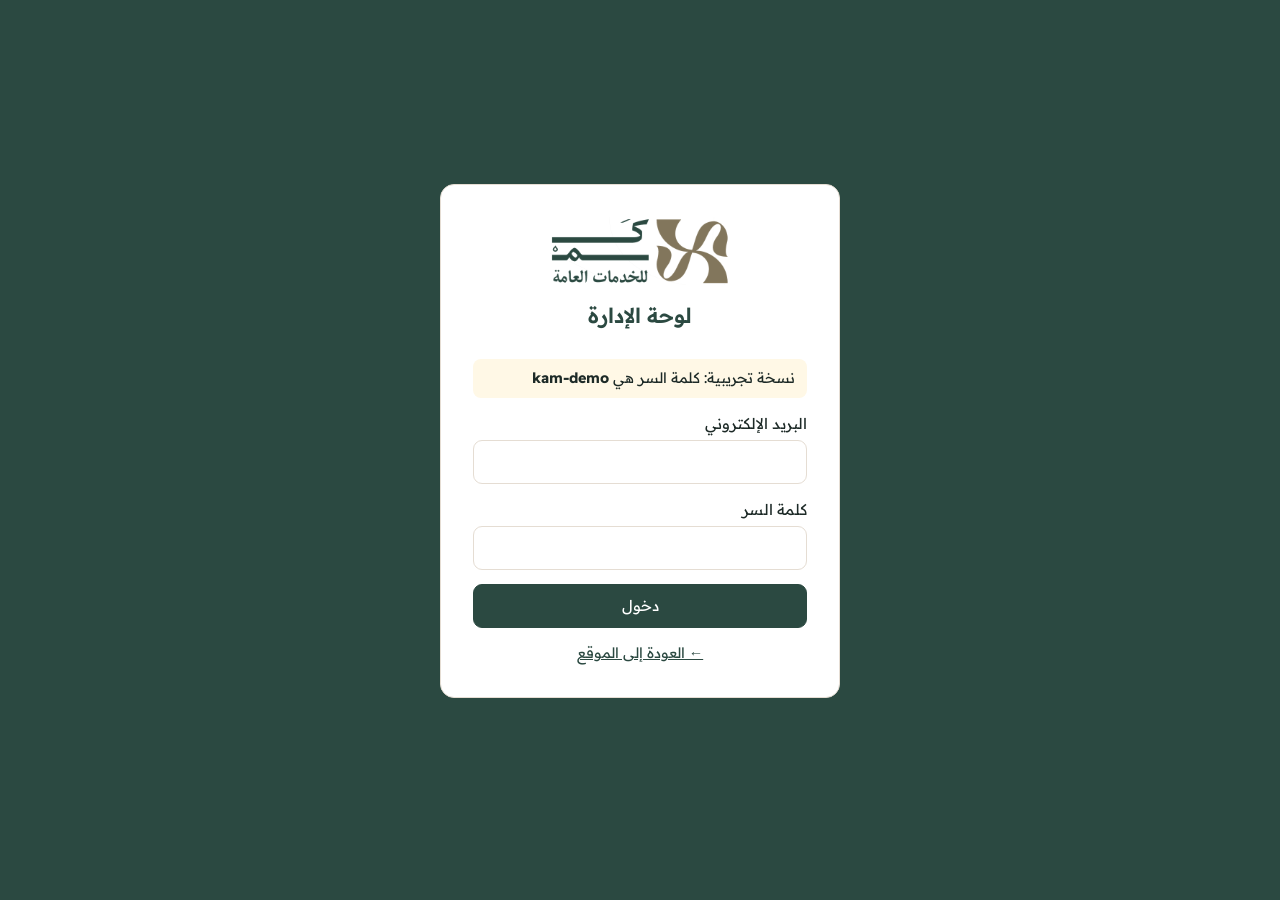
==== admin.html @ 3ea05396 "Add calm page animations: GSAP ScrollTrigger reveals, SplitText headlines, Lenis smooth scroll, anim" ====
<!doctype html>
<html lang="ar" dir="rtl">
<head>
  <meta charset="utf-8">
  <meta name="viewport" content="width=device-width, initial-scale=1">
  <meta name="robots" content="noindex, nofollow">
  <title>لوحة الإدارة | KAM</title>
  <link rel="icon" type="image/png" href="assets/favicon.png">
  <link rel="preconnect" href="https://fonts.googleapis.com">
  <link rel="preconnect" href="https://fonts.gstatic.com" crossorigin>
  <link href="https://fonts.googleapis.com/css2?family=Readex+Pro:wght@300;400;500;600;700&display=swap" rel="stylesheet">
  <link rel="stylesheet" href="css/admin.css?v=202611131734">
</head>
<body>
  <div id="admin"><p style="padding:40px">…</p></div>
  <script type="module" src="js/admin.js?v=202611131734"></script>
</body>
</html>
---- css/admin.css ----
:root { --green: #2B4941; --green-dark: #1f3631; --olive: #82765C; --gold: #B2A078; --ivory: #F3E9E0; --bg: #f6f3ef; --ink: #1d2a27; --muted: #66716d; --line: #e5ddd3; --danger: #b3261e; }
* { box-sizing: border-box; }
body { margin: 0; font-family: "Readex Pro", Tahoma, sans-serif; background: var(--bg); color: var(--ink); line-height: 1.6; font-size: 15px; }
a { color: var(--green); }
h1, h2 { margin: 0 0 .6em; font-weight: 600; }
h2 { font-size: 1.15rem; color: var(--green); }
.muted { color: var(--muted); }
.small { font-size: .88rem; }
input, select, textarea { font: inherit; padding: 9px 12px; border: 1px solid var(--line); border-radius: 9px; background: #fff; width: 100%; color: var(--ink); }
input:focus, select:focus, textarea:focus { outline: 2px solid var(--gold); border-color: var(--gold); }
textarea { resize: vertical; }
.btn { font: inherit; padding: 9px 16px; border-radius: 9px; border: 1px solid var(--line); background: #fff; cursor: pointer; color: var(--ink); white-space: nowrap; }
.btn:hover { border-color: var(--olive); }
.btn-primary { background: var(--green); color: #fff; border-color: var(--green); }
.btn-primary:hover { background: var(--green-dark); }
.btn-danger { color: var(--danger); border-color: #f0c9c6; }
.btn-danger:hover { background: var(--danger); color: #fff; }
.btn-small { padding: 5px 10px; font-size: .85rem; }
.btn-block { width: 100%; }
.btn:disabled { opacity: .6; }
.linkbtn { background: none; border: 0; color: inherit; font: inherit; cursor: pointer; padding: 0; opacity: .8; text-align: start; }
.card { background: #fff; border: 1px solid var(--line); border-radius: 14px; padding: 20px; margin-bottom: 18px; }
.warn { background: #fff8e6; border-color: #f0dca8; display: flex; gap: 12px; align-items: center; justify-content: space-between; flex-wrap: wrap; }
.err-card { border-color: #f0c9c6; color: var(--danger); }

/* login */
.login-wrap { min-height: 100vh; display: grid; place-items: center; padding: 16px; background: var(--green); }
.login { width: min(400px, 100%); display: grid; gap: 14px; padding: 32px; }
.login-logo { width: 180px; margin: 0 auto; }
.login h1 { text-align: center; font-size: 1.3rem; color: var(--green); }
.login label { display: grid; gap: 4px; }
.login .err { color: var(--danger); margin: 0; }
.demo-note { background: #fff8e6; padding: 8px 12px; border-radius: 8px; margin: 0; font-size: .9rem; }
.back-link { text-align: center; font-size: .9rem; }

/* layout */
.layout { display: grid; grid-template-columns: 250px 1fr; min-height: 100vh; }
.side { background: var(--green-dark); color: var(--ivory); padding: 20px 14px; display: flex; flex-direction: column; gap: 18px; position: sticky; top: 0; height: 100vh; overflow: auto; }
.side-logo { width: 140px; margin: 0 8px; }
.side nav { display: grid; gap: 2px; }
.side nav a { color: var(--ivory); text-decoration: none; padding: 9px 12px; border-radius: 9px; display: flex; gap: 10px; opacity: .85; }
.side nav a:hover { background: rgba(255,255,255,.06); opacity: 1; }
.side nav a.on { background: var(--gold); color: var(--green-dark); opacity: 1; font-weight: 500; }
.side-foot { margin-top: auto; display: grid; gap: 8px; padding: 0 12px; font-size: .9rem; }
.side-foot a { color: var(--ivory); opacity: .8; }
.main { min-width: 0; }
.topbar { display: flex; align-items: center; gap: 12px; padding: 18px 28px; background: #fff; border-bottom: 1px solid var(--line); position: sticky; top: 0; z-index: 5; }
.topbar h1 { font-size: 1.25rem; margin: 0; }
.badge-demo { background: #fff3cd; color: #8a5a00; padding: 2px 10px; border-radius: 999px; font-size: .8rem; }
.menu-btn { display: none; background: none; border: 0; font-size: 1.5rem; cursor: pointer; }
.view { padding: 24px 28px 60px; max-width: 1200px; }

.kpis { display: grid; grid-template-columns: repeat(5, 1fr); gap: 12px; margin-bottom: 18px; }
.kpi { background: #fff; border: 1px solid var(--line); border-top: 4px solid var(--c); border-radius: 12px; padding: 14px; text-decoration: none; color: var(--ink); }
.kpi b { display: block; font-size: 1.8rem; color: var(--c); }
.quick { display: grid; grid-template-columns: repeat(auto-fill, minmax(160px, 1fr)); gap: 12px; }
.quick .q { text-decoration: none; color: var(--ink); display: grid; gap: 2px; margin: 0; }
.quick .q span { font-size: 1.6rem; }
.quick .q small { color: var(--muted); }

.toolbar { display: flex; gap: 10px; margin-bottom: 14px; flex-wrap: wrap; }
.toolbar input, .toolbar select { width: auto; flex: 1; min-width: 160px; }
.table-wrap { overflow-x: auto; }
.tbl { width: 100%; border-collapse: collapse; }
.tbl th, .tbl td { padding: 10px; border-bottom: 1px solid var(--line); text-align: start; vertical-align: middle; }
.tbl th { color: var(--muted); font-weight: 500; font-size: .88rem; white-space: nowrap; }
.tbl tr.clickable { cursor: pointer; }
.tbl tr.clickable:hover td { background: #faf7f3; }
.tbl.mini { font-size: .85rem; margin-bottom: 12px; }
.tbl.mini td, .tbl.mini th { padding: 5px 8px; border: 1px solid var(--line); }
.w-ord { width: 70px; white-space: nowrap; }
.ord { background: none; border: 1px solid var(--line); border-radius: 6px; cursor: pointer; padding: 1px 6px; font-size: .7rem; color: var(--muted); }
.ord:hover { color: var(--green); border-color: var(--green); }
.row-act { white-space: nowrap; display: flex; gap: 6px; justify-content: flex-end; }
.pill { background: color-mix(in srgb, var(--c) 12%, white); color: var(--c); padding: 2px 10px; border-radius: 999px; font-size: .82rem; white-space: nowrap; }

.switch { position: relative; display: inline-flex; align-items: center; gap: 8px; padding-inline-start: 50px; height: 24px; cursor: pointer; }
.switch input { opacity: 0; width: 0; height: 0; }
.switch span { position: absolute; inset-block: 0; inset-inline-start: 0; width: 42px; background: #d9d3cb; border-radius: 999px; cursor: pointer; transition: .2s; }
.switch span::before { content: ""; position: absolute; width: 18px; height: 18px; top: 3px; inset-inline-start: 3px; background: #fff; border-radius: 50%; transition: .2s; }
.switch input:checked + span { background: #1f8a4c; }
.switch em { font-style: normal; font-size: .82rem; color: var(--muted); white-space: nowrap; }
.switch em::after { content: "مخفي"; }
.switch input:checked ~ em { color: #1f8a4c; }
.switch input:checked ~ em::after { content: "ظاهر"; }
.switch input:checked + span::before { transform: translateX(18px); }
[dir=rtl] .switch input:checked + span::before { transform: translateX(-18px); }

/* forms */
.ed-form { display: grid; gap: 14px; }
.fld { display: grid; gap: 5px; font-weight: 500; }
.fld.check { display: flex; gap: 8px; align-items: center; }
.fld.check input { width: 18px; height: 18px; accent-color: var(--green); }
.help { color: var(--muted); font-weight: 400; font-size: .84rem; }
.req { color: var(--danger); }
fieldset.i18n { border: 1px solid var(--line); border-radius: 12px; padding: 10px 14px 14px; margin: 0; }
fieldset.i18n legend { padding: 0 6px; }
fieldset.i18n label { display: grid; grid-template-columns: 70px 1fr; gap: 10px; align-items: start; margin-top: 8px; font-weight: 400; }
.lng { font-size: .82rem; color: var(--muted); padding-top: 9px; }
.img-row { display: flex; gap: 14px; align-items: center; }
.img-prev { width: 120px; height: 80px; border-radius: 10px; border: 1px dashed var(--line); display: grid; place-items: center; overflow: hidden; font-size: .8rem; color: var(--muted); flex: none; }
.img-prev img { width: 100%; height: 100%; object-fit: cover; }
.img-row input[type=file] { border: 0; padding: 0; margin-bottom: 6px; }
.stat-row { display: grid; grid-template-columns: 90px 1fr 1fr 1fr 36px; gap: 6px; margin-bottom: 6px; }
.grp { margin: 14px 0 0; padding-top: 14px; border-top: 1px solid var(--line); }
.grp:first-child { border: 0; padding-top: 0; margin-top: 0; }
.actions { display: flex; gap: 10px; flex-wrap: wrap; }
.actions.sticky { position: sticky; bottom: 0; background: #fff; padding: 12px 0 0; border-top: 1px solid var(--line); }
.dl { display: grid; grid-template-columns: 140px 1fr; gap: 6px 14px; margin: 0 0 16px; }
.dl dt { color: var(--muted); }
.dl dd { margin: 0; }

.modal-bg { position: fixed; inset: 0; background: rgba(20, 30, 28, .55); display: grid; place-items: start center; padding: 30px 16px; overflow: auto; z-index: 100; }
.modal { width: min(760px, 100%); position: relative; padding: 26px; display: grid; gap: 12px; }
.modal .x { position: absolute; top: 10px; inset-inline-end: 12px; background: none; border: 0; font-size: 1.6rem; cursor: pointer; color: var(--muted); }
.toast { position: fixed; bottom: 20px; inset-inline-start: 50%; transform: translateX(-50%); background: var(--green); color: #fff; padding: 10px 20px; border-radius: 10px; z-index: 200; box-shadow: 0 8px 24px rgba(0,0,0,.2); }
[dir=rtl] .toast { transform: translateX(50%); }
.toast.bad { background: var(--danger); }
.prose-a li { margin-bottom: 8px; }

@media (max-width: 900px) {
  .layout { grid-template-columns: 1fr; }
  .side { position: fixed; inset-block: 0; inset-inline-start: 0; width: 260px; z-index: 50; transform: translateX(100%); transition: .2s; }
  [dir=ltr] .side { transform: translateX(-100%); }
  .side-open .side { transform: none !important; }
  .menu-btn { display: block; }
  .kpis { grid-template-columns: repeat(2, 1fr); }
  .view { padding: 16px; }
  .topbar { padding: 14px 16px; }
  fieldset.i18n label { grid-template-columns: 1fr; gap: 2px; }
  .lng { padding: 0; }
  .stat-row { grid-template-columns: 1fr 1fr; }
  .dl { grid-template-columns: 1fr; }
  .dl dt { margin-top: 6px; }
}
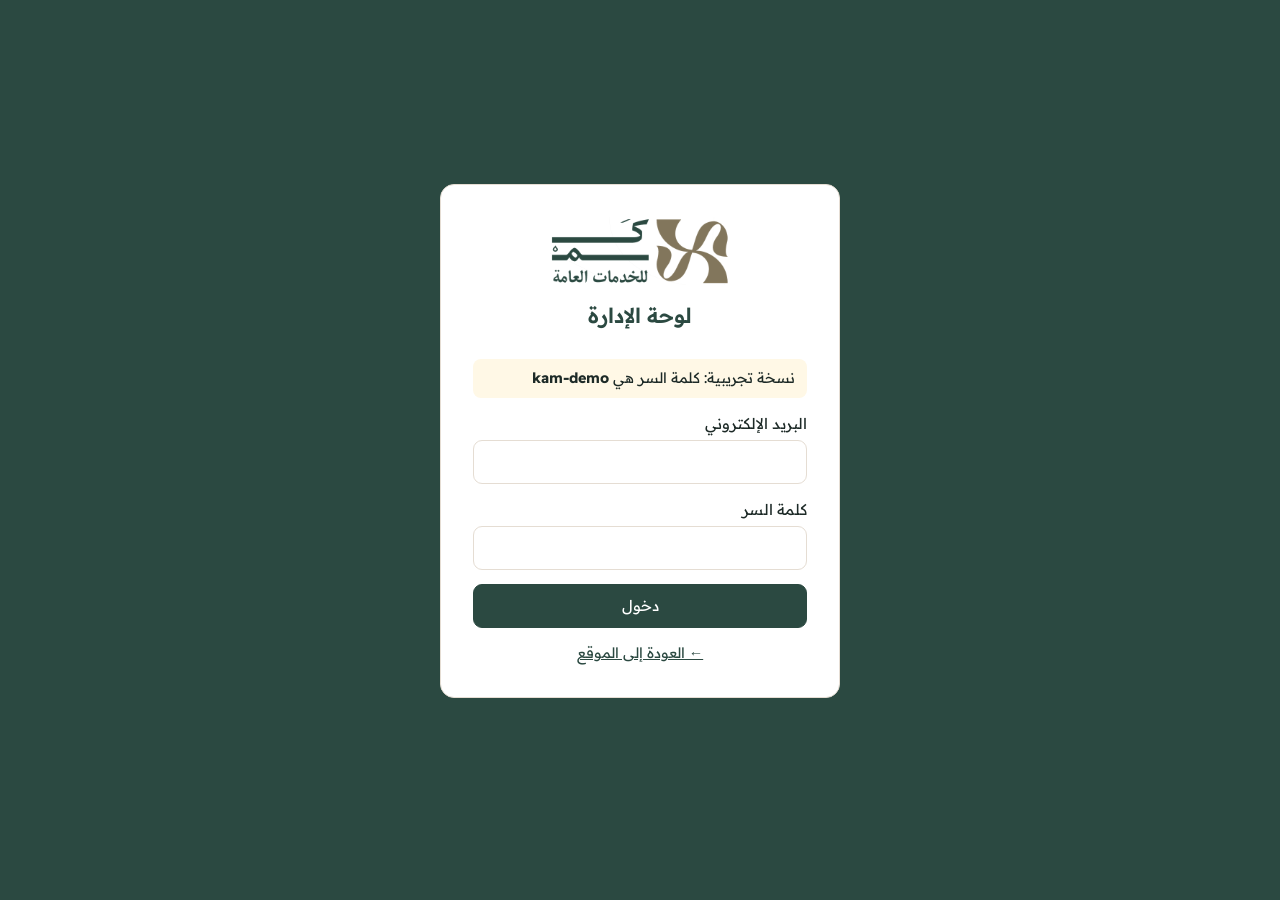
==== commit 1d22e804: "Audit fixes: site search, guides menu, calendar levels, richer university and article pages, accessi" ====
--- a/admin.html
+++ b/admin.html
@@ -9,10 +9,10 @@
   <link rel="preconnect" href="https://fonts.googleapis.com">
   <link rel="preconnect" href="https://fonts.gstatic.com" crossorigin>
   <link href="https://fonts.googleapis.com/css2?family=Readex+Pro:wght@300;400;500;600;700&display=swap" rel="stylesheet">
-  <link rel="stylesheet" href="css/admin.css?v=202611131734">
+  <link rel="stylesheet" href="css/admin.css?v=202611151955">
 </head>
 <body>
   <div id="admin"><p style="padding:40px">…</p></div>
-  <script type="module" src="js/admin.js?v=202611131734"></script>
+  <script type="module" src="js/admin.js?v=202611151955"></script>
 </body>
 </html>
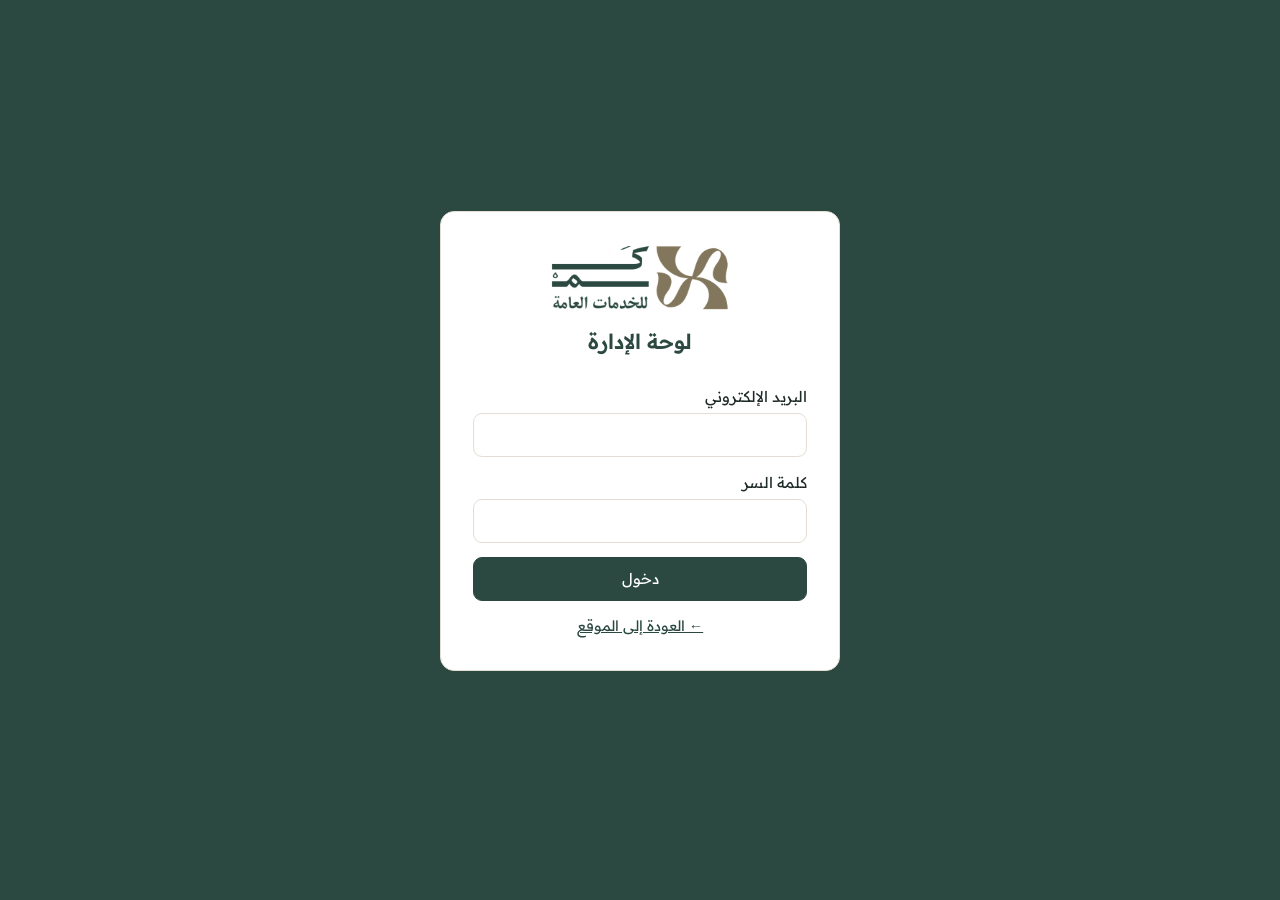
==== commit a1add0a4: "Connect the site to the Supabase project" ====
--- a/admin.html
+++ b/admin.html
@@ -9,10 +9,10 @@
   <link rel="preconnect" href="https://fonts.googleapis.com">
   <link rel="preconnect" href="https://fonts.gstatic.com" crossorigin>
   <link href="https://fonts.googleapis.com/css2?family=Readex+Pro:wght@300;400;500;600;700&display=swap" rel="stylesheet">
-  <link rel="stylesheet" href="css/admin.css?v=202611151955">
+  <link rel="stylesheet" href="css/admin.css?v=202611152155">
 </head>
 <body>
   <div id="admin"><p style="padding:40px">…</p></div>
-  <script type="module" src="js/admin.js?v=202611151955"></script>
+  <script type="module" src="js/admin.js?v=202611152155"></script>
 </body>
 </html>
--- a/css/admin.css
+++ b/css/admin.css
@@ -133,3 +133,5 @@
   .dl { grid-template-columns: 1fr; }
   .dl dt { margin-top: 6px; }
 }
+.mfa-qr { width: 200px; height: 200px; margin: 0 auto; background: #fff; padding: 8px; border-radius: 8px; }
+.mfa-secret { display: block; text-align: center; word-break: break-all; font-size: 13px; padding: 8px; background: rgba(0,0,0,.05); border-radius: 6px; }
